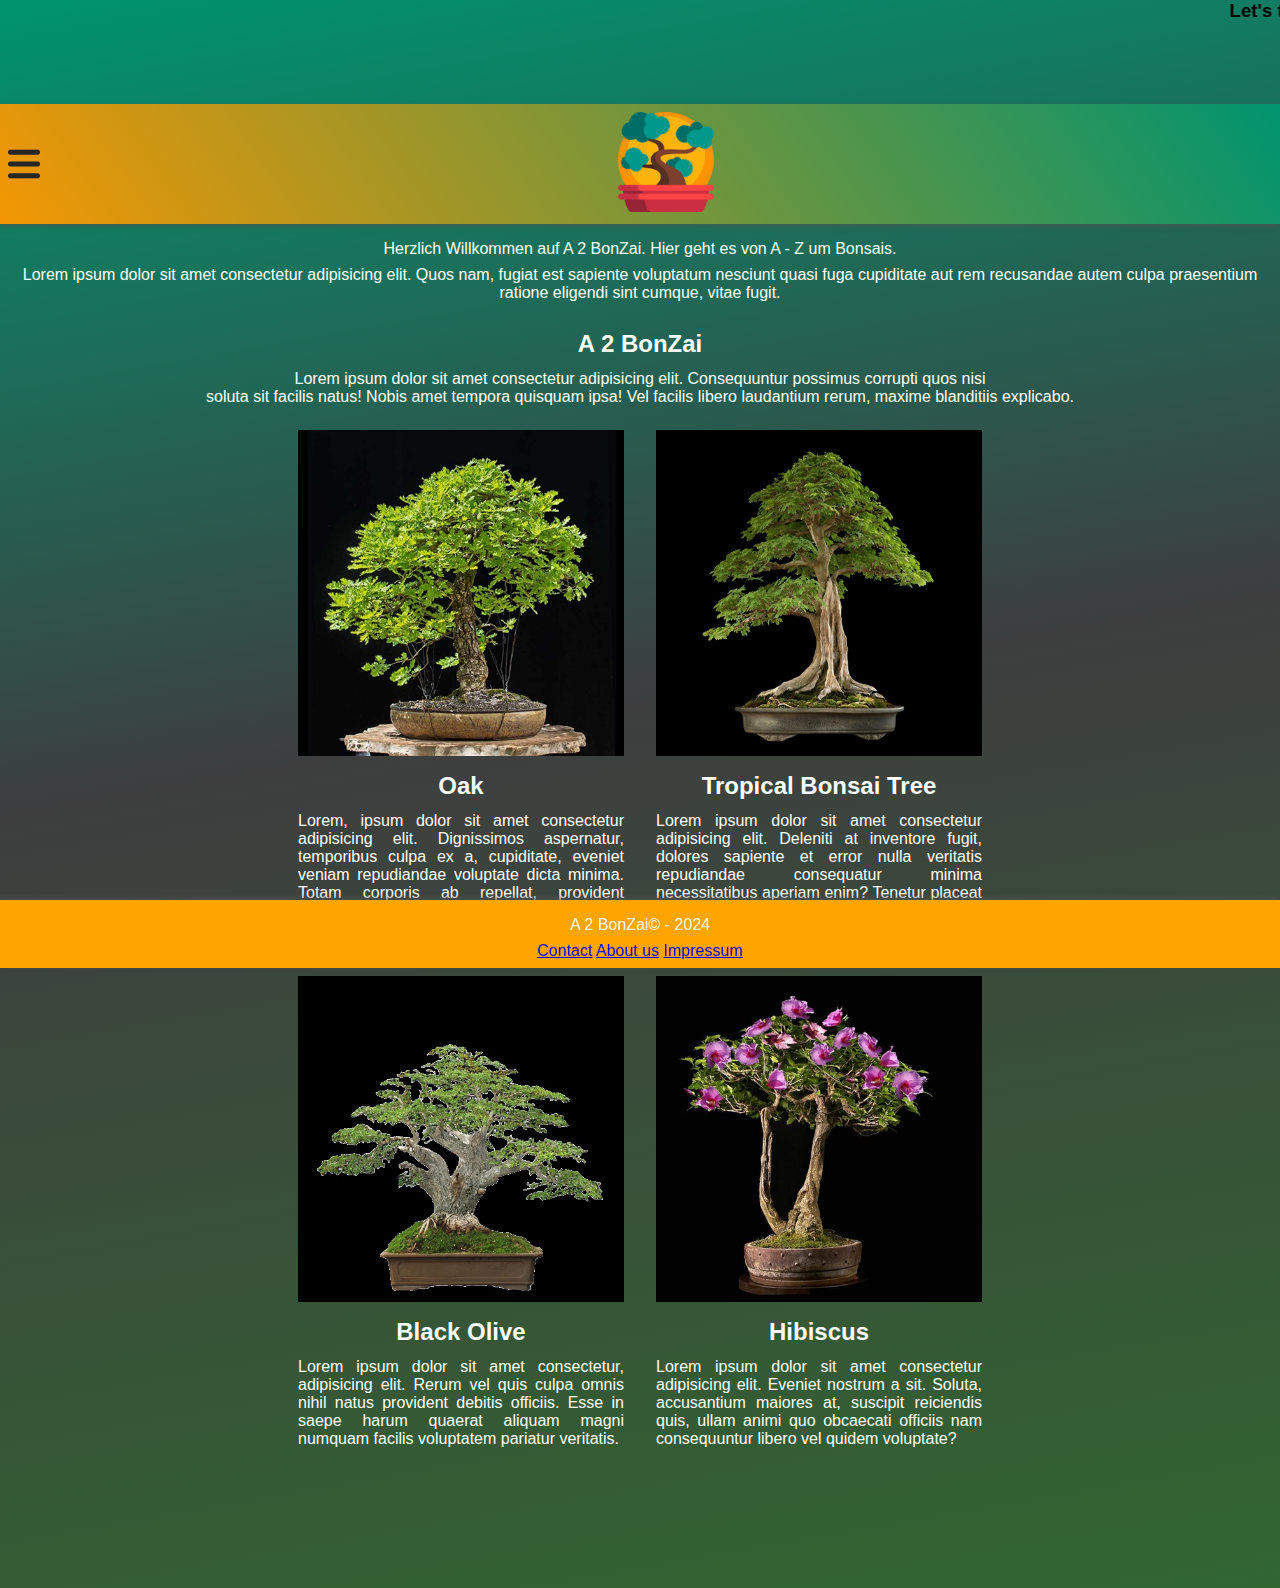
==== index.html @ 94f7f8df "Footer Hover/ Incomplete" ====
<!DOCTYPE html>
<html lang="en">

<head>
    <meta charset="UTF-8">
    <meta name="viewport" content="width=device-width, initial-scale=1.0">
    <meta name="keywords" content="Bonsai, BonZai, Small Trees">
    <meta name="author" content="r00n35">
    <link rel="stylesheet" href="assets/css/styles.css">
    <link rel="icon" type="image/x-icon" href="assets/images/logo/favicon.ico">
    <link rel="apple-touch-icon" sizes="180x180" href="assets/images/logo/apple-touch-icon.png">
    <link rel="icon" type="image/png" sizes="32x32" href="assets/images/logo/favicon-32x32.png">
    <link rel="icon" type="image/png" sizes="16x16" href="assets/images/logo/favicon-16x16.png">
    <link rel="manifest" href="assets/images/site.webmanifest">
    <title>A 2 BonZai || A -> Z about Bonsai</title>
</head>

<body>
    <marquee width="100%" direction="left" height="100px">
        <h3>Let's talk about Bonsai. From A to Z. Your favorite Website about Bonsai Lorem ipsum dolor, sit amet
            consectetur adipisicing elit. Porro quod eligendi ullam quae asperiores officia id dolor neque amet,
            expedita quam tenetur qui, quis veniam. Est quidem unde excepturi aut.
        </h3>
    </marquee>
    <div id="wrapper">


        <div id="app">
            <header>
                <div class="dropdown">
                    <button class="dropbtn"></button>
                    <div class="dropdown-content">
                        <ul>
                            <li><a href="index.html">Home</a></li>
                            <li class="has-submenu">
                                <a href="bonsai.html">Bonsai</a>
                                <ul class="submenu">
                                    <li><a href="facts.html">Facts</a></li>
                                    <li><a href="howto.html">How to</a></li>
                                    <li><a href="tools.html">Tools</a></li>
                                    <li><a href="buy.html">Buy</a></li>
                                </ul>
                            </li>
                            <li><a href="about.html">About us</a></li>
                            <li><a href="contact.html">Contact</a></li>
                            <li><a href="impressum.html">Impressum</a></li>
                        </ul>
                    </div>
                </div>
                <div class="logo-container">
                    <img src="assets/images/logo/bonsai.png" width="100" alt="A 2 BonZai Logo">
                </div>


            </header>
            <main>
                <p> Herzlich Willkommen auf A 2 BonZai. Hier geht es von A - Z um Bonsais.</p>
                <p>Lorem ipsum dolor sit amet consectetur adipisicing elit. Quos nam, fugiat est sapiente voluptatum
                    nesciunt quasi
                    fuga cupiditate aut rem recusandae autem culpa praesentium ratione eligendi sint cumque, vitae
                    fugit.
                </p>


                <section>
                    <h2>A 2 BonZai</h2>
                    <p>Lorem ipsum dolor sit amet consectetur adipisicing elit. Consequuntur possimus corrupti quos nisi
                        <br>soluta sit facilis natus! Nobis amet tempora quisquam ipsa! Vel facilis libero laudantium
                        rerum,
                        maxime blanditiis explicabo.
                    </p>
                </section>
                <section class="container">
                    <article>
                        <img src="assets/images/trees/oak.jpg" alt="Oak Bonsai">
                        <h2>Oak</h2>
                        <p>Lorem, ipsum dolor sit amet consectetur adipisicing elit. Dignissimos aspernatur, temporibus
                            culpa ex a, cupiditate, eveniet veniam repudiandae voluptate dicta minima. Totam corporis ab
                            repellat, provident laudantium consectetur nisi animi.</p>
                    </article>
                    <article>
                        <img src="assets/images/trees/tropical-bonsai-tree.jpg" width=512 alt="Tropical Bonsai">
                        <h2>Tropical Bonsai Tree</h2>
                        <p>Lorem ipsum dolor sit amet consectetur adipisicing elit. Deleniti at inventore fugit, dolores
                            sapiente et error nulla veritatis repudiandae consequatur minima necessitatibus aperiam
                            enim?
                            Tenetur placeat excepturi est eaque voluptatum!</p>
                    </article>
                    <article>
                        <img src="assets/images/trees/black-olive-bonsai-tree.jpg" alt="Black Olive Bonsai">
                        <h2>Black Olive</h2>
                        <p>Lorem ipsum dolor sit amet consectetur, adipisicing elit. Rerum vel quis culpa omnis nihil
                            natus
                            provident debitis officiis. Esse in saepe harum quaerat aliquam magni numquam facilis
                            voluptatem
                            pariatur veritatis.</p>
                    </article>
                    <article>
                        <img src="assets/images/trees/hibiscus.png" alt="Hibiscus Bonsai">
                        <h2>Hibiscus</h2>
                        <p>Lorem ipsum dolor sit amet consectetur adipisicing elit. Eveniet nostrum a sit. Soluta,
                            accusantium maiores at, suscipit reiciendis quis, ullam animi quo obcaecati officiis nam
                            consequuntur libero vel quidem voluptate?</p>
                    </article>





                    <footer>
                        <p>A 2 BonZai© - 2024</p>
                        <a href="contact.html">Contact</a>
                        <a href="about.html">About us</a>
                        <a href="impressum.html">Impressum</a>
                    </footer>
        </div>
    </div>
</body>

</html>
---- assets/css/styles.css ----
* {
    margin: 0;
    padding: 0;
    box-sizing: border-box;
}

body {
    min-height: 100vh;
    font-family: Arial, Helvetica, sans-serif;
    font-color: rgb(138, 138, 138);
    background: linear-gradient(350deg, rgb(49, 102, 49) 0%, rgb(62, 62, 63) 55%, rgb(0, 148, 111)100%);
    background-size: cover;
    background-repeat: no-repeat;
}

img {
    width: 100%;
    height: auto;
}

h1,
h2,
p {
    margin: 0.5em 0;
    color: rgb(255, 255, 255);
    text-align: center;
}

#wrapper {
    position: relative;
}

#app {
    min-height: 100vh;
}

#app main {
    padding: 0 1em;
}

#app header {
    position: sticky;
    background: linear-gradient(55deg, rgb(255, 137, 2) 0%, rgb(243, 151, 3) 0%, rgb(0, 148, 111) 100%);
    top: 0;
    left: 0;
    padding: 1em;
    box-shadow: -1px 2px 5px 0px rgba(83, 83, 83, 0.75);
    display: flex;
    justify-content: center;
    align-items: center;
    text-align: center;
}

#app header img {
    max-width: 100px;
    align-self: center;
    justify-self: center;
}

#app section {
    padding: 0.5em;
    text-align: center;
}

#app main article {
    margin-bottom: 2em;
}

#app main article h2 {
    text-align: center;
}

#app main article p {
    text-align: justify;
}

#app footer {
    background: orange;
    padding: 1em;
    align-items: center;
    padding: 1em;
    text-align: center;
    box-shadow: -1px -2px 5px 0px rgba(83, 83, 83, 0.75);
    color: rgb(255, 255, 255);
    width: 100%;
    position: fixed;
    bottom: 0;
    transition: transform 0.3s ease;
    transform: translateY(100%);
}

#wrapper:hover footer {
    transform: translateY(0);
}

#wrapper:hover #app::after {
    height: 0;
}

#app::after {
    content: "";
    display: block;
    height: 100px;
}

/* Dropdown Button */
.dropbtn {
    float: none;
    background-image: url("/assets/images/menu.png");
    background-size: 100%;
    background-color: rgba(255, 165, 30, 0);
    box-sizing: 100px;
    object-fit: contain;
    justify-self: left;
    color: rgb(62, 165, 190);
    padding: 16px;
    font-size: 16px;
    border: none;
}

/* The container <div> - needed to position the dropdown content */
.dropdown {
    float: none;
    padding-left: 4;
    margin-right: 20px;
    position: left;
    display: inline-block;
}

/* Dropdown Content (Hidden by Default) */
.dropdown-content {
    display: none;
    position: absolute;
    background-color: #e0e0e0;
    min-width: 160px;
    box-shadow: 0px 8px 16px 0px rgba(0, 0, 0, 0.2);
    z-index: 1;
}

/* Links inside the dropdown */
.dropdown-content a {
    color: black;
    padding: 12px 16px;
    text-decoration: none;
    display: block;
}

/* Change color of dropdown links on hover */
.dropdown-content a:hover {
    background-color: #ddd;
}

/* Show the dropdown menu on hover */
.dropdown:hover .dropdown-content {
    display: block;
}

/* Change the background color of the dropdown button when the dropdown content is shown */
.dropdown:hover .dropbtn {
    background-color: rgb(247, 148, 1);
}

.dropdown-content .submenu {
    display: none;
    position: absolute;
    left: 100%;
    top: 0;
    background-color: #f1f1f1;
    border: 1px solid #ccc;
}

.dropdown-content .has-submenu:hover .submenu {
    display: block;
}

.dropdown-content .submenu a {
    display: block;
    color: black;
    padding: 12px, 16px;
    text-decoration: none;
}

.dropdown-content .submenu a:hover {
    background-color: #ddd;
}

.dropdown-content .submenu {
    display: none;
    position: absolute;
    top: 0;
    left: 100%;
    background: #f1f1f1;
    border: 1px solid #ccc;
}

.logo-container {
    flex-grow: 1;
    text-align: center;
}

.font-container {
    flex-grow: 1;
    text-align: right;
    height: 200%;
    width: auto;
}

li {
    list-style: none;
}

@media screen and (min-width: 300px) {

    /* Styles for devices smaller than 768px (e.g., smartphones) */
    #app header {
        padding: 0.5em;
        /* Adjust header padding for smaller screens */
    }

    #app main {
        padding: 0.5em;
        /* Adjust main content padding for smaller screens */
    }

    #app main article {
        margin-bottom: 1em;
        /* Adjust article margin for smaller screens */
    }

    #app footer {
        background: orange;
        padding: 0.5em;
        align-items: center;
        text-align: center;
        box-shadow: -1px -2px 5px 0px rgba(83, 83, 83, 0.75);
        color: rgb(255, 255, 255);
        margin-top: auto;
        width: 100%;
        position: fixed;
        left: 0;
        bottom: 0;
        /* Adjust footer padding for smaller screens */
    }

    .container {
        width: 300px;
        margin: 0 auto;
        display: grid;
        grid-template-columns: 1fr;
        grid-gap: 2em;
    }
}

@media screen and (min-width: 700px) {

    /* Styles for devices smaller than 768px (e.g., smartphones) */
    #app header {
        padding: 0.5em;
        /* Adjust header padding for smaller screens */
    }

    #app main {
        padding: 0.5em;
        /* Adjust main content padding for smaller screens */
    }

    #app main article {
        margin-bottom: 1em;
        /* Adjust article margin for smaller screens */
    }

    #app footer {
        padding: 0.5em;
        /* Adjust footer padding for smaller screens */
    }

    .container {
        width: 700px;
        margin: 0 auto;
        display: grid;
        grid-template-columns: 1fr 1fr;
        grid-gap: 2em;
    }
}

@media screen and (min-width: 768px) and (max-width: 1023px) {

    /* Styles for devices between 768px and 1023px (e.g., tablets) */
    #app header {
        font-size: 16px;
        /* Adjust font size for header on tablets */
    }

    #app main {
        padding: 1em;
        /* Adjust main content padding for tablets */
    }

    #app main article {
        margin-bottom: 1.5em;
        /* Adjust article margin for tablets */
    }

    #app footer {
        padding: 1em;
        /* Adjust footer padding for tablets */
    }

    .container {
        .container {
            width: 768px;
            margin: 0 auto;
            display: grid;
            grid-template-columns: 1fr 1fr 1fr 1fr;
            grid-gap: 2em;
        }
    }
}

/* Add more @media queries for larger screens if needed */
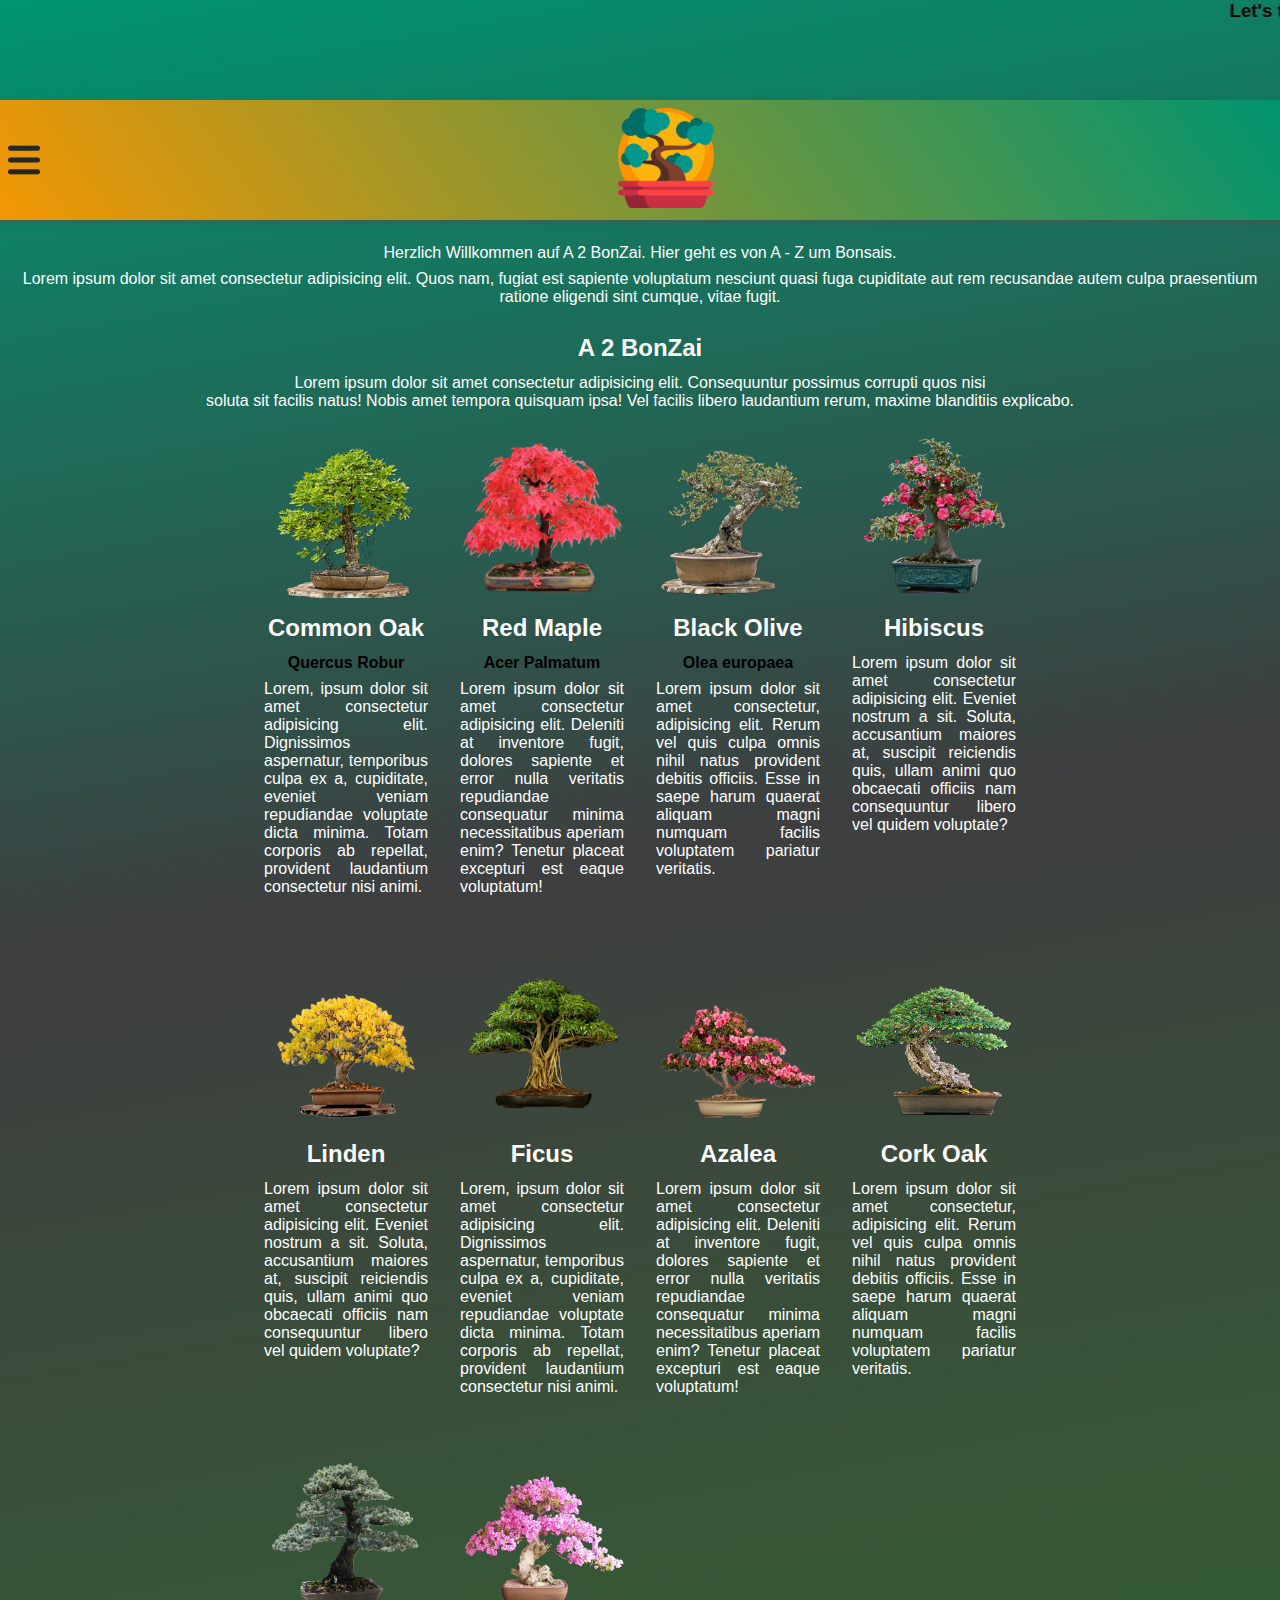
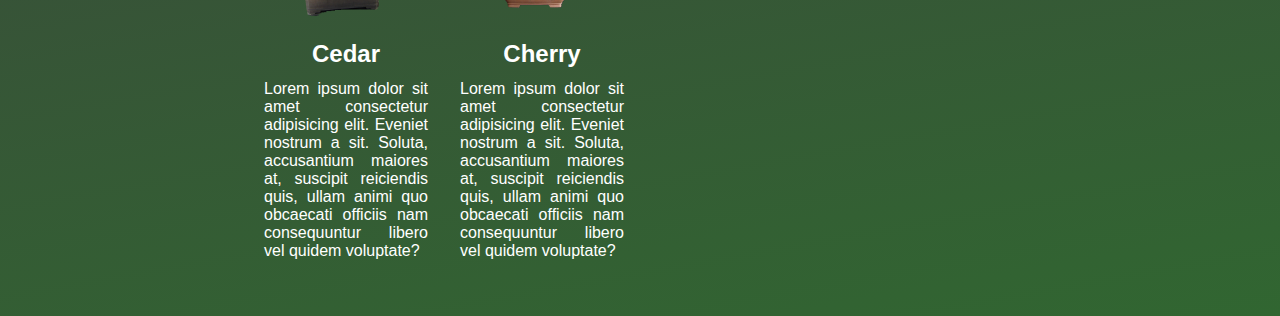
==== commit e8457aa2: "Footer & CSS Fixed" ====
--- a/index.html
+++ b/index.html
@@ -72,23 +72,26 @@
                 </section>
                 <section class="container">
                     <article>
-                        <img src="assets/images/trees/oak.jpg" alt="Oak Bonsai">
-                        <h2>Oak</h2>
+                        <img src="assets/images/trees/oak.png" alt="Oak Bonsai">
+                        <h2>Common Oak</h2>
+                        <h4>Quercus Robur</h4>
                         <p>Lorem, ipsum dolor sit amet consectetur adipisicing elit. Dignissimos aspernatur, temporibus
                             culpa ex a, cupiditate, eveniet veniam repudiandae voluptate dicta minima. Totam corporis ab
                             repellat, provident laudantium consectetur nisi animi.</p>
                     </article>
                     <article>
-                        <img src="assets/images/trees/tropical-bonsai-tree.jpg" width=512 alt="Tropical Bonsai">
-                        <h2>Tropical Bonsai Tree</h2>
+                        <img src="assets/images/trees/japanischer-roter-Ahorn.png" alt="Japanese Red Maple Bonsai">
+                        <h2>Red Maple</h2>
+                        <h4>Acer Palmatum</h4>
                         <p>Lorem ipsum dolor sit amet consectetur adipisicing elit. Deleniti at inventore fugit, dolores
                             sapiente et error nulla veritatis repudiandae consequatur minima necessitatibus aperiam
                             enim?
                             Tenetur placeat excepturi est eaque voluptatum!</p>
                     </article>
                     <article>
-                        <img src="assets/images/trees/black-olive-bonsai-tree.jpg" alt="Black Olive Bonsai">
+                        <img src="assets/images/trees/olive-tree.png" alt="Black Olive Bonsai">
                         <h2>Black Olive</h2>
+                        <h4>Olea europaea</h4>
                         <p>Lorem ipsum dolor sit amet consectetur, adipisicing elit. Rerum vel quis culpa omnis nihil
                             natus
                             provident debitis officiis. Esse in saepe harum quaerat aliquam magni numquam facilis
@@ -98,6 +101,52 @@
                     <article>
                         <img src="assets/images/trees/hibiscus.png" alt="Hibiscus Bonsai">
                         <h2>Hibiscus</h2>
+
+                        <p>Lorem ipsum dolor sit amet consectetur adipisicing elit. Eveniet nostrum a sit. Soluta,
+                            accusantium maiores at, suscipit reiciendis quis, ullam animi quo obcaecati officiis nam
+                            consequuntur libero vel quidem voluptate?</p>
+                    </article>
+                    <article>
+                        <img src="assets/images/trees/linden-bonsai.png" alt="Linden Bonsai">
+                        <h2>Linden</h2>
+                        <p>Lorem ipsum dolor sit amet consectetur adipisicing elit. Eveniet nostrum a sit. Soluta,
+                            accusantium maiores at, suscipit reiciendis quis, ullam animi quo obcaecati officiis nam
+                            consequuntur libero vel quidem voluptate?</p>
+                    </article>
+                    <article>
+                        <img src="assets/images/trees/ficus.png" alt="Ficus Bonsai">
+                        <h2>Ficus</h2>
+                        <p>Lorem, ipsum dolor sit amet consectetur adipisicing elit. Dignissimos aspernatur, temporibus
+                            culpa ex a, cupiditate, eveniet veniam repudiandae voluptate dicta minima. Totam corporis ab
+                            repellat, provident laudantium consectetur nisi animi.</p>
+                    </article>
+                    <article>
+                        <img src="assets/images/trees/japanese_azalea.png" alt="Japanese Azalea Bonsai">
+                        <h2>Azalea</h2>
+                        <p>Lorem ipsum dolor sit amet consectetur adipisicing elit. Deleniti at inventore fugit, dolores
+                            sapiente et error nulla veritatis repudiandae consequatur minima necessitatibus aperiam
+                            enim?
+                            Tenetur placeat excepturi est eaque voluptatum!</p>
+                    </article>
+                    <article>
+                        <img src="assets/images/trees/quercus_suber.png" alt="Cork Oak Bonsai">
+                        <h2>Cork Oak</h2>
+                        <p>Lorem ipsum dolor sit amet consectetur, adipisicing elit. Rerum vel quis culpa omnis nihil
+                            natus
+                            provident debitis officiis. Esse in saepe harum quaerat aliquam magni numquam facilis
+                            voluptatem
+                            pariatur veritatis.</p>
+                    </article>
+                    <article>
+                        <img src="assets/images/trees/cedar.png" alt="Lebanese Cedar Bonsai">
+                        <h2>Cedar</h2>
+                        <p>Lorem ipsum dolor sit amet consectetur adipisicing elit. Eveniet nostrum a sit. Soluta,
+                            accusantium maiores at, suscipit reiciendis quis, ullam animi quo obcaecati officiis nam
+                            consequuntur libero vel quidem voluptate?</p>
+                    </article>
+                    <article>
+                        <img src="assets/images/trees/japanese-cherry.png" alt="Linden Bonsai">
+                        <h2>Cherry</h2>
                         <p>Lorem ipsum dolor sit amet consectetur adipisicing elit. Eveniet nostrum a sit. Soluta,
                             accusantium maiores at, suscipit reiciendis quis, ullam animi quo obcaecati officiis nam
                             consequuntur libero vel quidem voluptate?</p>
@@ -107,7 +156,7 @@
 
 
 
-                    <footer>
+                    <footer id="mainFooter">
                         <p>A 2 BonZai© - 2024</p>
                         <a href="contact.html">Contact</a>
                         <a href="about.html">About us</a>
--- a/assets/css/styles.css
+++ b/assets/css/styles.css
@@ -5,6 +5,8 @@
 }
 
 body {
+    display: flex;
+    flex-direction: column;
     min-height: 100vh;
     font-family: Arial, Helvetica, sans-serif;
     font-color: rgb(138, 138, 138);
@@ -31,6 +33,7 @@
 }
 
 #app {
+    flex: 1;
     min-height: 100vh;
 }
 
@@ -74,41 +77,14 @@
     text-align: justify;
 }
 
-#app footer {
-    background: orange;
-    padding: 1em;
-    align-items: center;
-    padding: 1em;
-    text-align: center;
-    box-shadow: -1px -2px 5px 0px rgba(83, 83, 83, 0.75);
-    color: rgb(255, 255, 255);
-    width: 100%;
-    position: fixed;
-    bottom: 0;
-    transition: transform 0.3s ease;
-    transform: translateY(100%);
-}
-
-#wrapper:hover footer {
-    transform: translateY(0);
-}
-
-#wrapper:hover #app::after {
-    height: 0;
-}
-
-#app::after {
-    content: "";
-    display: block;
-    height: 100px;
-}
+
 
 /* Dropdown Button */
 .dropbtn {
     float: none;
+    background: linear-gradient(120deg, rgb(255, 137, 2) 0%, rgb(243, 151, 3) 40%, rgb(255, 169, 40) 100%);
     background-image: url("/assets/images/menu.png");
     background-size: 100%;
-    background-color: rgba(255, 165, 30, 0);
     box-sizing: 100px;
     object-fit: contain;
     justify-self: left;
@@ -208,6 +184,29 @@
 li {
     list-style: none;
 }
+
+
+#mainFooter {
+    background: orange;
+    padding: 1em;
+    align-items: center;
+    text-align: center;
+    box-shadow: -1px -2px 5px 0px rgba(83, 83, 83, 0.75);
+    color: rgb(255, 255, 255);
+    width: 100%;
+    transition: transform 0.3s ease;
+    opacity: 0;
+}
+
+#mainFooter:hover {
+    opacity: 1;
+}
+
+
+
+
+
+
 
 @media screen and (min-width: 300px) {
 
@@ -274,6 +273,7 @@
         /* Adjust footer padding for smaller screens */
     }
 
+
     .container {
         width: 700px;
         margin: 0 auto;
@@ -306,7 +306,41 @@
         /* Adjust footer padding for tablets */
     }
 
-    .container {
+    
+        .container {
+            width: 768px;
+            margin: 0 auto;
+            display: grid;
+            grid-template-columns: 1fr 1fr 1fr ;
+            grid-gap: 2em;
+        }
+    
+}
+
+@media screen and (min-width: 1024px) {
+
+    /* Styles for devices between 768px and 1023px (e.g., tablets) */
+    #app header {
+        font-size: 16px;
+        /* Adjust font size for header on tablets */
+    }
+
+    #app main {
+        padding: 1em;
+        /* Adjust main content padding for tablets */
+    }
+
+    #app main article {
+        margin-bottom: 1.5em;
+        /* Adjust article margin for tablets */
+    }
+
+    #app footer {
+        padding: 1em;
+        /* Adjust footer padding for tablets */
+    }
+
+    
         .container {
             width: 768px;
             margin: 0 auto;
@@ -314,7 +348,6 @@
             grid-template-columns: 1fr 1fr 1fr 1fr;
             grid-gap: 2em;
         }
-    }
-}
-
+    
+}
 /* Add more @media queries for larger screens if needed */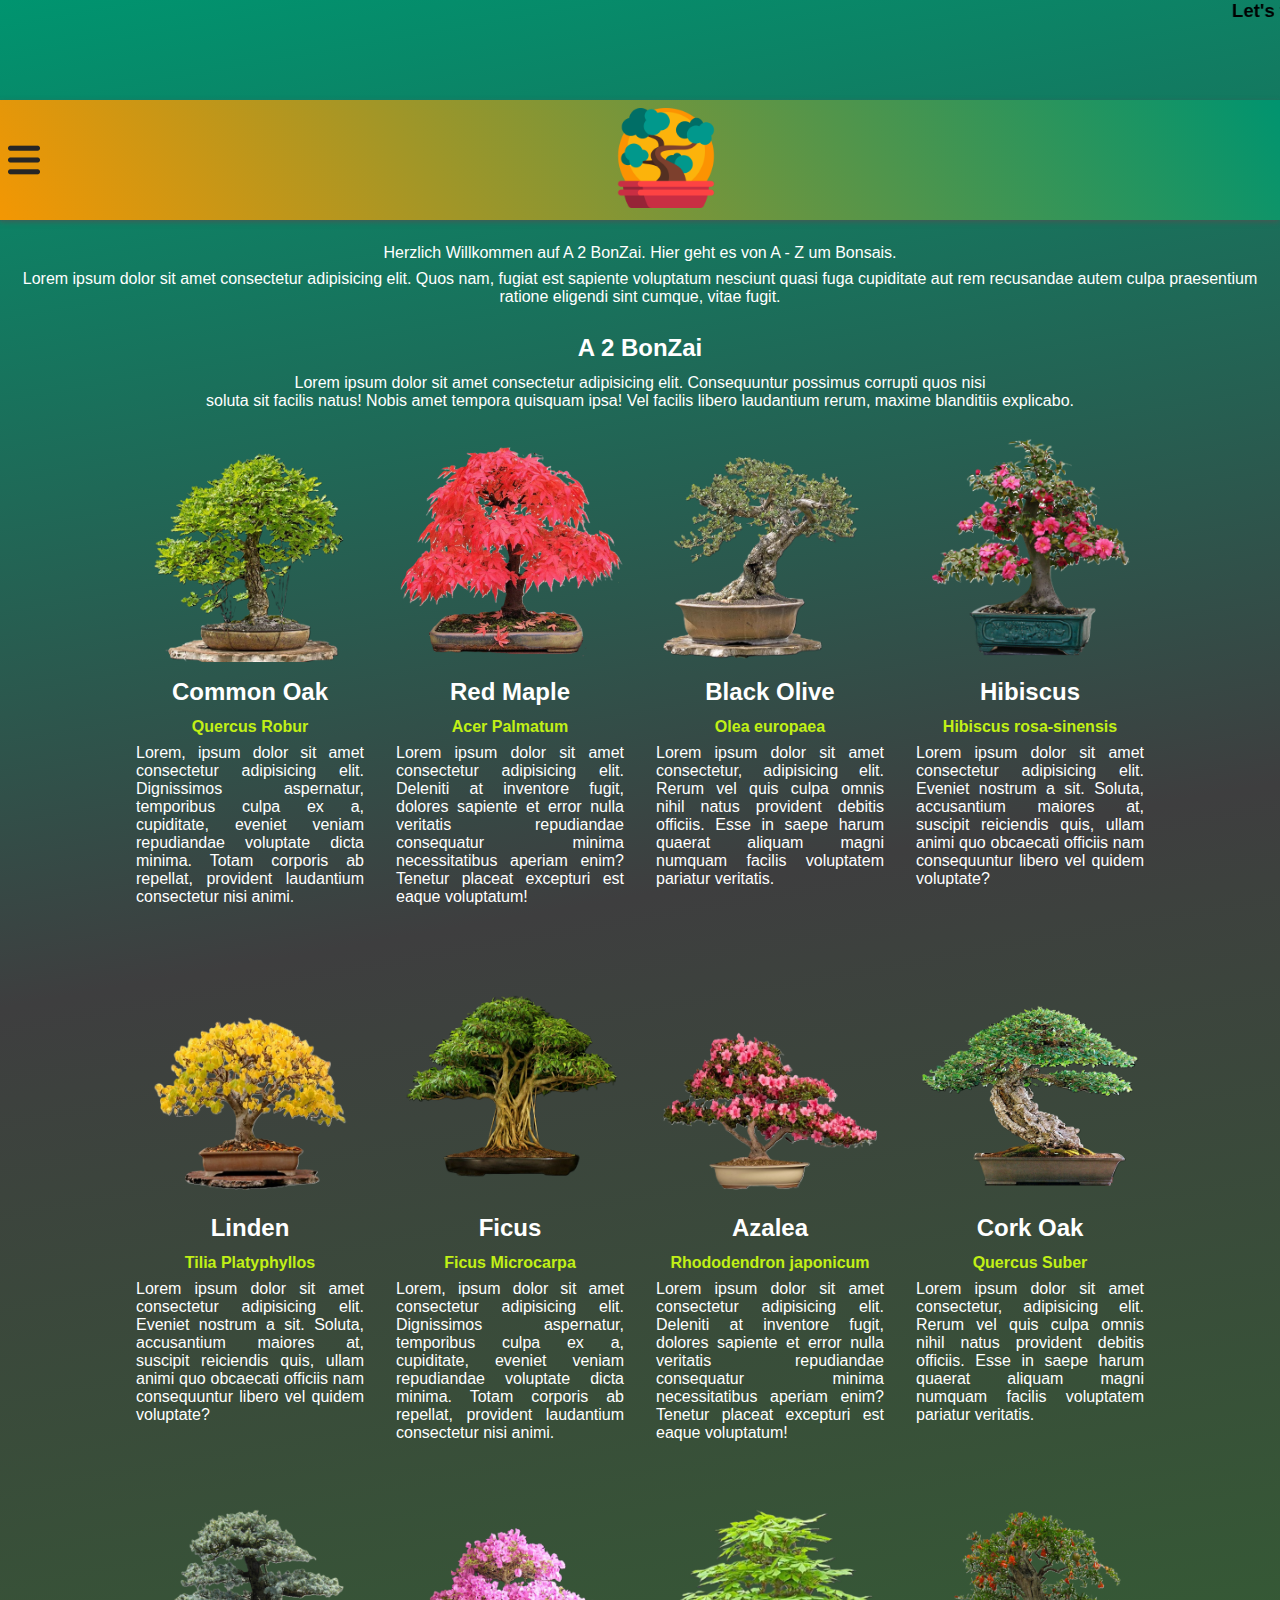
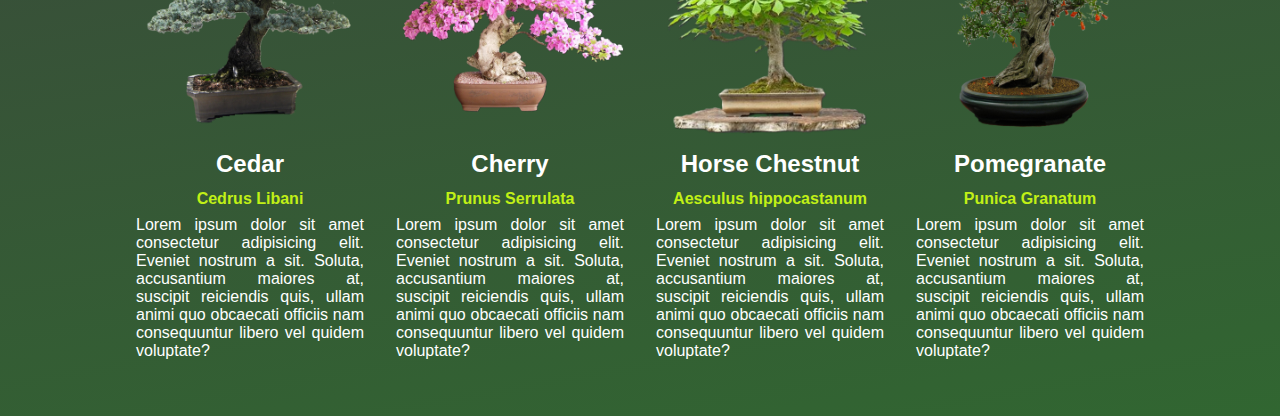
==== commit c5f96475: "Index finished" ====
--- a/index.html
+++ b/index.html
@@ -101,7 +101,7 @@
                     <article>
                         <img src="assets/images/trees/hibiscus.png" alt="Hibiscus Bonsai">
                         <h2>Hibiscus</h2>
-
+                        <h4>Hibiscus rosa-sinensis</h4>
                         <p>Lorem ipsum dolor sit amet consectetur adipisicing elit. Eveniet nostrum a sit. Soluta,
                             accusantium maiores at, suscipit reiciendis quis, ullam animi quo obcaecati officiis nam
                             consequuntur libero vel quidem voluptate?</p>
@@ -109,6 +109,7 @@
                     <article>
                         <img src="assets/images/trees/linden-bonsai.png" alt="Linden Bonsai">
                         <h2>Linden</h2>
+                        <h4>Tilia Platyphyllos</h4>
                         <p>Lorem ipsum dolor sit amet consectetur adipisicing elit. Eveniet nostrum a sit. Soluta,
                             accusantium maiores at, suscipit reiciendis quis, ullam animi quo obcaecati officiis nam
                             consequuntur libero vel quidem voluptate?</p>
@@ -116,6 +117,7 @@
                     <article>
                         <img src="assets/images/trees/ficus.png" alt="Ficus Bonsai">
                         <h2>Ficus</h2>
+                        <h4>Ficus Microcarpa</h4>
                         <p>Lorem, ipsum dolor sit amet consectetur adipisicing elit. Dignissimos aspernatur, temporibus
                             culpa ex a, cupiditate, eveniet veniam repudiandae voluptate dicta minima. Totam corporis ab
                             repellat, provident laudantium consectetur nisi animi.</p>
@@ -123,6 +125,7 @@
                     <article>
                         <img src="assets/images/trees/japanese_azalea.png" alt="Japanese Azalea Bonsai">
                         <h2>Azalea</h2>
+                        <h4>Rhododendron japonicum</h4>
                         <p>Lorem ipsum dolor sit amet consectetur adipisicing elit. Deleniti at inventore fugit, dolores
                             sapiente et error nulla veritatis repudiandae consequatur minima necessitatibus aperiam
                             enim?
@@ -131,6 +134,7 @@
                     <article>
                         <img src="assets/images/trees/quercus_suber.png" alt="Cork Oak Bonsai">
                         <h2>Cork Oak</h2>
+                        <h4>Quercus Suber</h4>
                         <p>Lorem ipsum dolor sit amet consectetur, adipisicing elit. Rerum vel quis culpa omnis nihil
                             natus
                             provident debitis officiis. Esse in saepe harum quaerat aliquam magni numquam facilis
@@ -140,6 +144,7 @@
                     <article>
                         <img src="assets/images/trees/cedar.png" alt="Lebanese Cedar Bonsai">
                         <h2>Cedar</h2>
+                        <h4>Cedrus Libani</h4>
                         <p>Lorem ipsum dolor sit amet consectetur adipisicing elit. Eveniet nostrum a sit. Soluta,
                             accusantium maiores at, suscipit reiciendis quis, ullam animi quo obcaecati officiis nam
                             consequuntur libero vel quidem voluptate?</p>
@@ -147,11 +152,27 @@
                     <article>
                         <img src="assets/images/trees/japanese-cherry.png" alt="Linden Bonsai">
                         <h2>Cherry</h2>
+                        <h4>Prunus Serrulata</h4>
                         <p>Lorem ipsum dolor sit amet consectetur adipisicing elit. Eveniet nostrum a sit. Soluta,
                             accusantium maiores at, suscipit reiciendis quis, ullam animi quo obcaecati officiis nam
                             consequuntur libero vel quidem voluptate?</p>
                     </article>
-
+                    <article>
+                        <img src="assets/images/trees/horse_chestnut_bonsai.png" alt="Horse Chestnut Bonsai">
+                        <h2>Horse Chestnut</h2>
+                        <h4>Aesculus hippocastanum</h4>
+                        <p>Lorem ipsum dolor sit amet consectetur adipisicing elit. Eveniet nostrum a sit. Soluta,
+                            accusantium maiores at, suscipit reiciendis quis, ullam animi quo obcaecati officiis nam
+                            consequuntur libero vel quidem voluptate?</p>
+                    </article>
+                    <article>
+                        <img src="assets/images/trees/pomegranate-bonsai.png" alt="Pomegranate Bonsai">
+                        <h2>Pomegranate</h2>
+                        <h4>Punica Granatum</h4>
+                        <p>Lorem ipsum dolor sit amet consectetur adipisicing elit. Eveniet nostrum a sit. Soluta,
+                            accusantium maiores at, suscipit reiciendis quis, ullam animi quo obcaecati officiis nam
+                            consequuntur libero vel quidem voluptate?</p>
+                    </article>
 
 
 
--- a/assets/css/styles.css
+++ b/assets/css/styles.css
@@ -26,6 +26,14 @@
     margin: 0.5em 0;
     color: rgb(255, 255, 255);
     text-align: center;
+}
+
+h4 {
+    margin: 0.5em 0;
+    padding: 0em;
+    color: rgb(193, 240, 22);
+    text-align: center;
+    text-shadow: -1px 2px 5px 0px #000000;
 }
 
 #wrapper {
@@ -317,7 +325,7 @@
     
 }
 
-@media screen and (min-width: 1024px) {
+@media screen and (min-width: 1024px) and (max-width: 1439px) {
 
     /* Styles for devices between 768px and 1023px (e.g., tablets) */
     #app header {
@@ -342,7 +350,7 @@
 
     
         .container {
-            width: 768px;
+            width: 1024px;
             margin: 0 auto;
             display: grid;
             grid-template-columns: 1fr 1fr 1fr 1fr;
@@ -350,4 +358,38 @@
         }
     
 }
+
+@media screen and (min-width: 1440px) {
+
+    /* Styles for devices between 768px and 1023px (e.g., tablets) */
+    #app header {
+        font-size: 16px;
+        /* Adjust font size for header on tablets */
+    }
+
+    #app main {
+        padding: 1em;
+        /* Adjust main content padding for tablets */
+    }
+
+    #app main article {
+        margin-bottom: 1.5em;
+        /* Adjust article margin for tablets */
+    }
+
+    #app footer {
+        padding: 1em;
+        /* Adjust footer padding for tablets */
+    }
+
+    
+        .container {
+            width: 1440px;
+            margin: 0 auto;
+            display: grid;
+            grid-template-columns: 1fr 1fr 1fr 1fr 1fr 1fr;
+            grid-gap: 2em;
+        }
+    
+}
 /* Add more @media queries for larger screens if needed */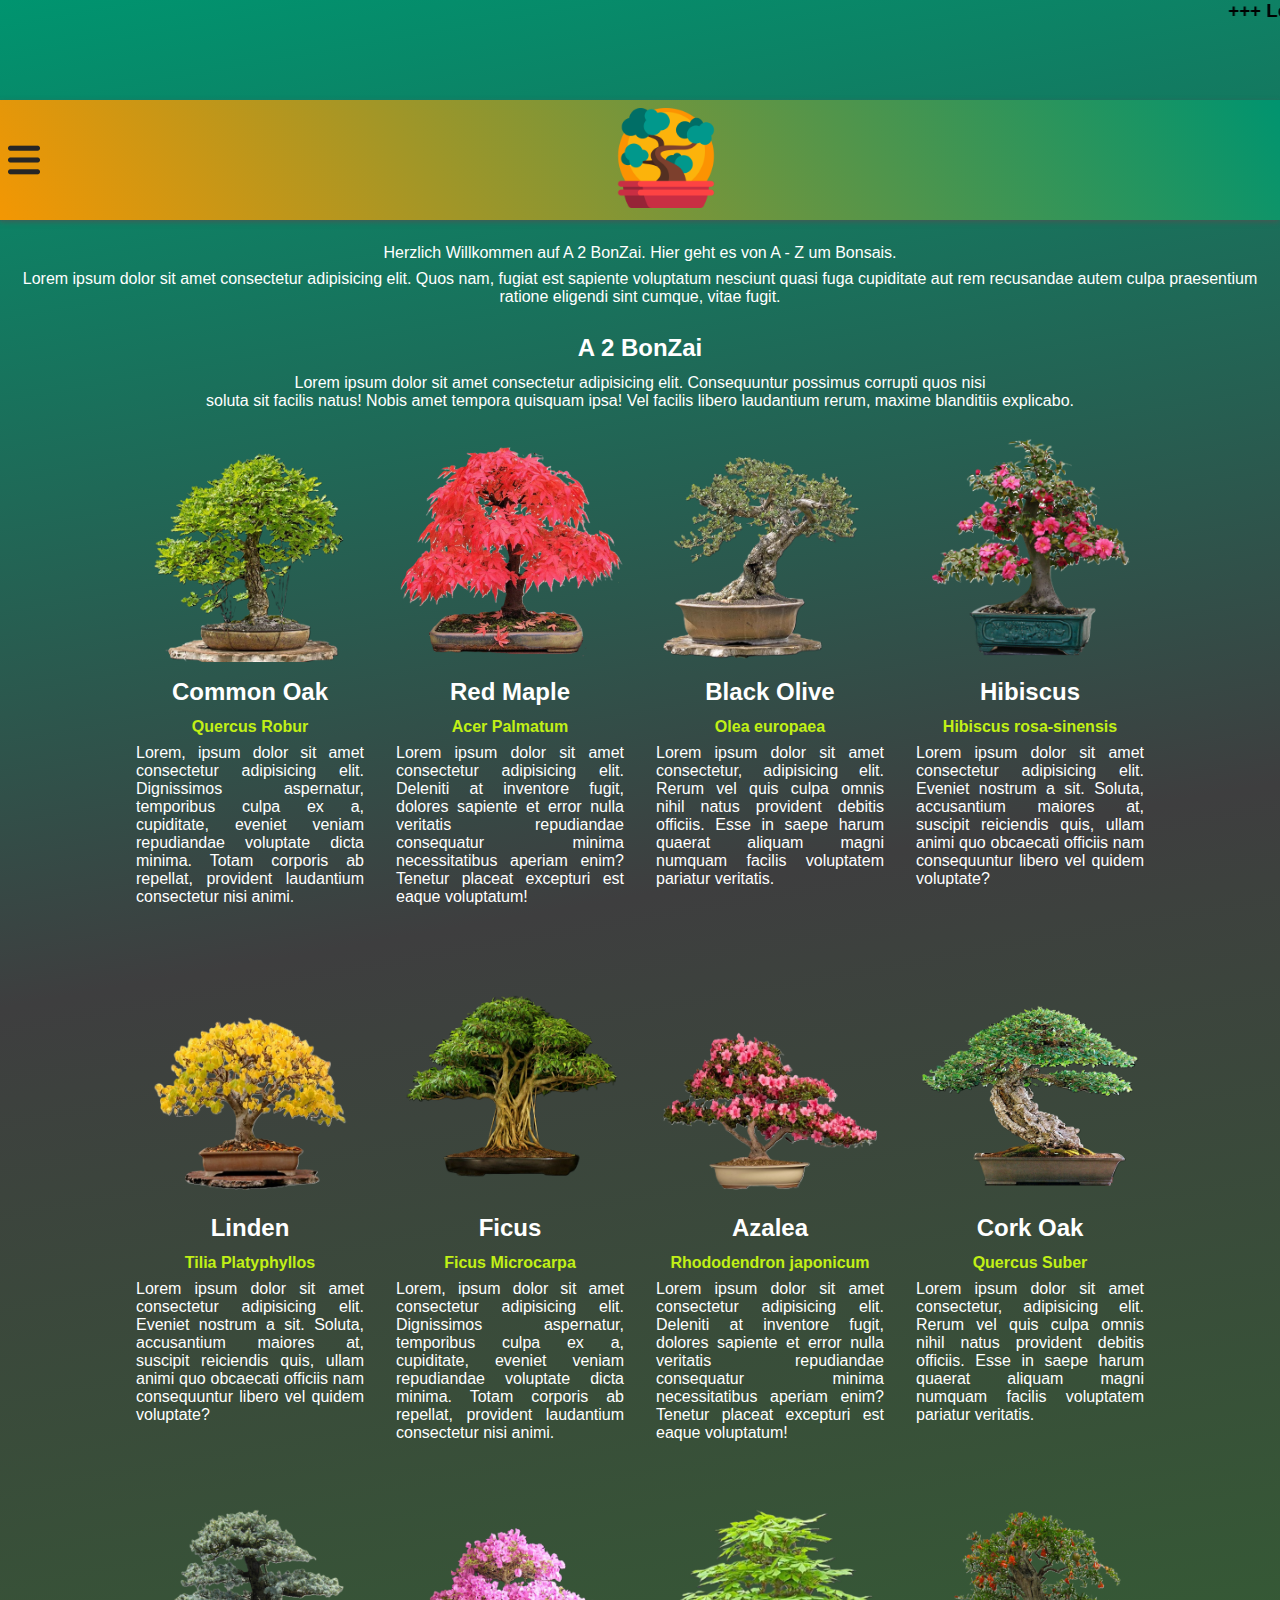
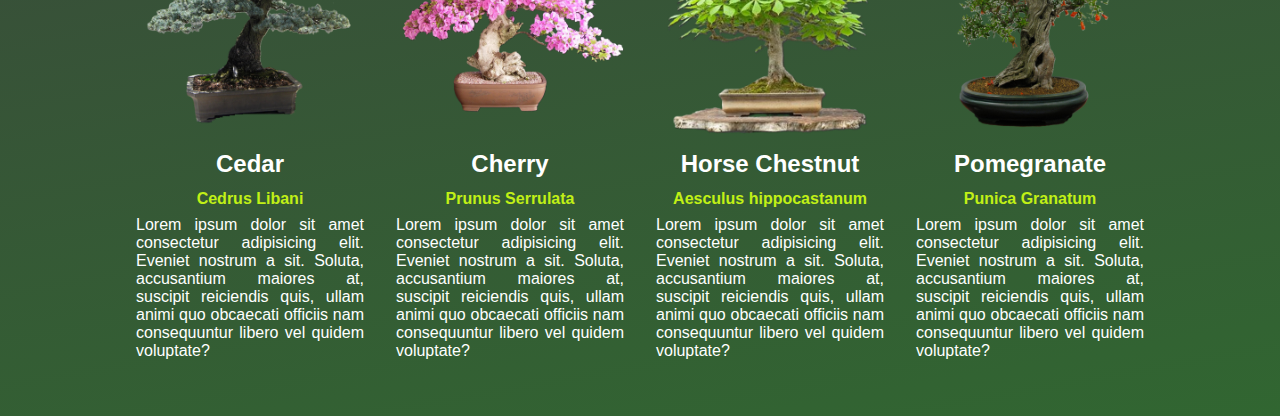
==== commit e8554068: "Index complete" ====
--- a/index.html
+++ b/index.html
@@ -17,9 +17,7 @@
 
 <body>
     <marquee width="100%" direction="left" height="100px">
-        <h3>Let's talk about Bonsai. From A to Z. Your favorite Website about Bonsai Lorem ipsum dolor, sit amet
-            consectetur adipisicing elit. Porro quod eligendi ullam quae asperiores officia id dolor neque amet,
-            expedita quam tenetur qui, quis veniam. Est quidem unde excepturi aut.
+        <h3>+++ Let's talk about Bonsai. From A to Z +++ Bonsai Season is starting soon. Are you ready yet? +++ 
         </h3>
     </marquee>
     <div id="wrapper">
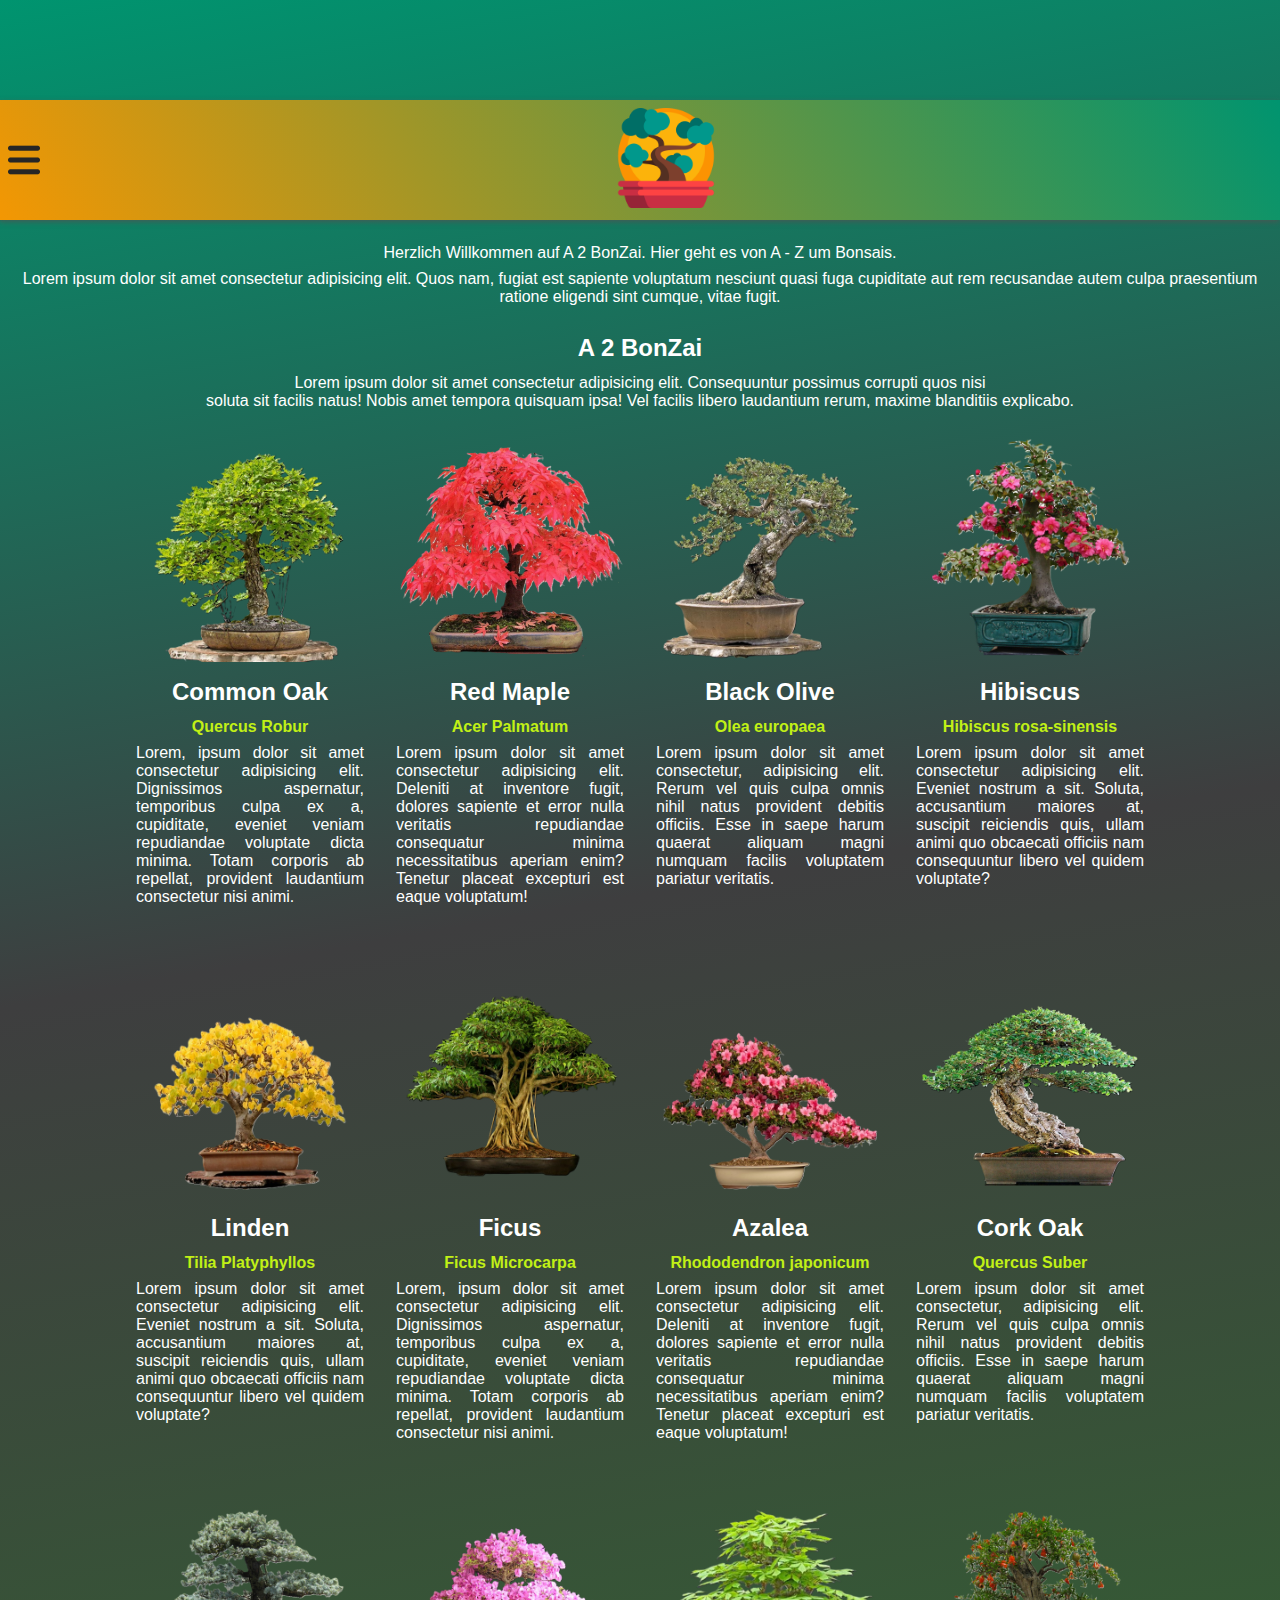
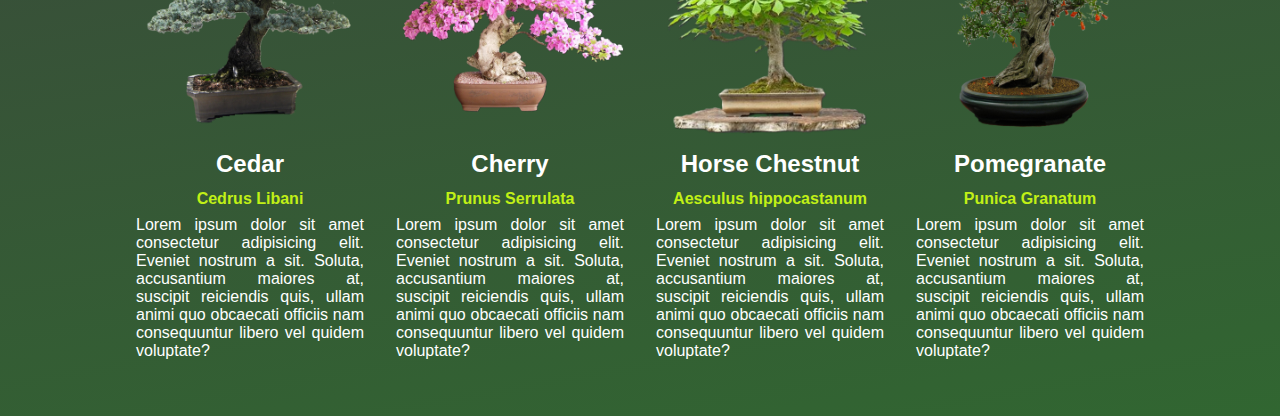
==== commit 34b3f0e7: "Changes for Disclaimer" ====
--- a/index.html
+++ b/index.html
@@ -41,7 +41,7 @@
                             </li>
                             <li><a href="about.html">About us</a></li>
                             <li><a href="contact.html">Contact</a></li>
-                            <li><a href="impressum.html">Impressum</a></li>
+                            <li><a href="disclaimer.html">Disclaimer</a></li>
                         </ul>
                     </div>
                 </div>
@@ -179,7 +179,7 @@
                         <p>A 2 BonZai© - 2024</p>
                         <a href="contact.html">Contact</a>
                         <a href="about.html">About us</a>
-                        <a href="impressum.html">Impressum</a>
+                        <a href="disclaimer.html">Disclaimer</a>
                     </footer>
         </div>
     </div>
--- a/assets/css/styles.css
+++ b/assets/css/styles.css
@@ -22,6 +22,7 @@
 
 h1,
 h2,
+h3,
 p {
     margin: 0.5em 0;
     color: rgb(255, 255, 255);
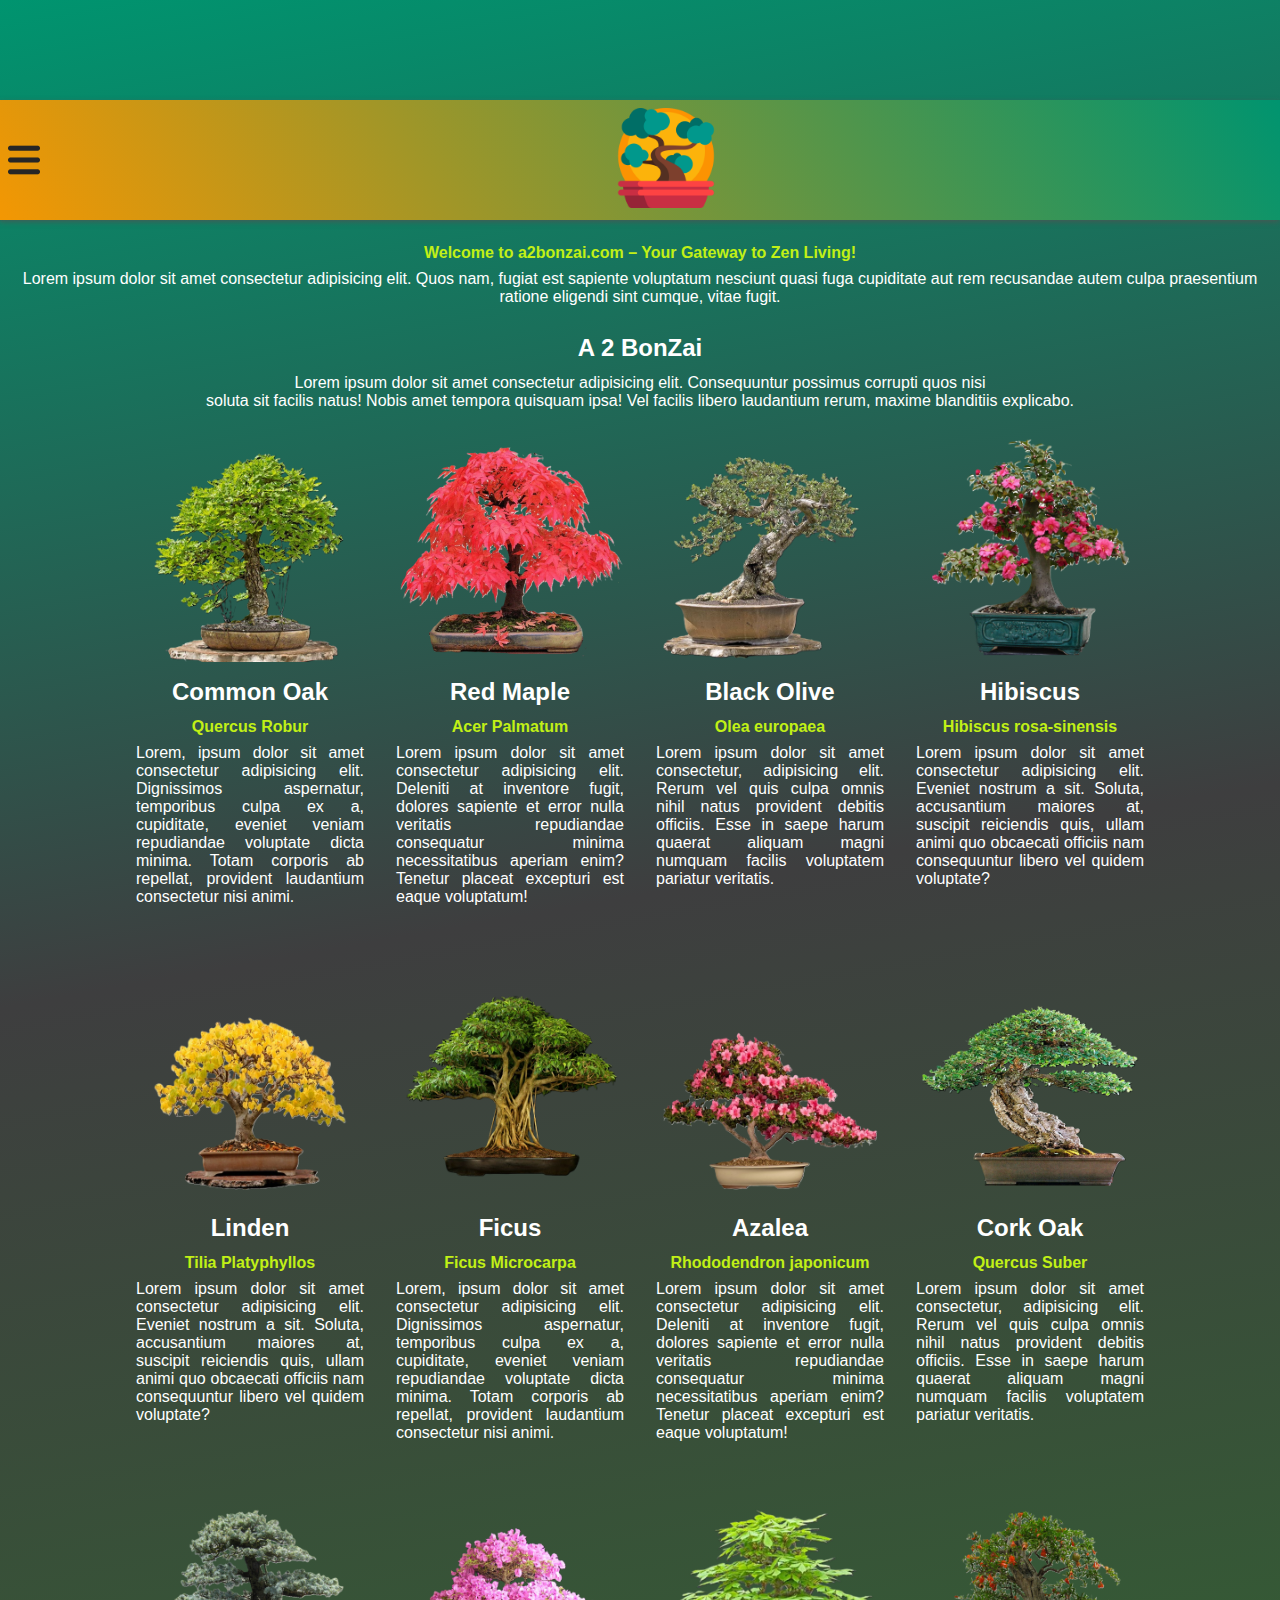
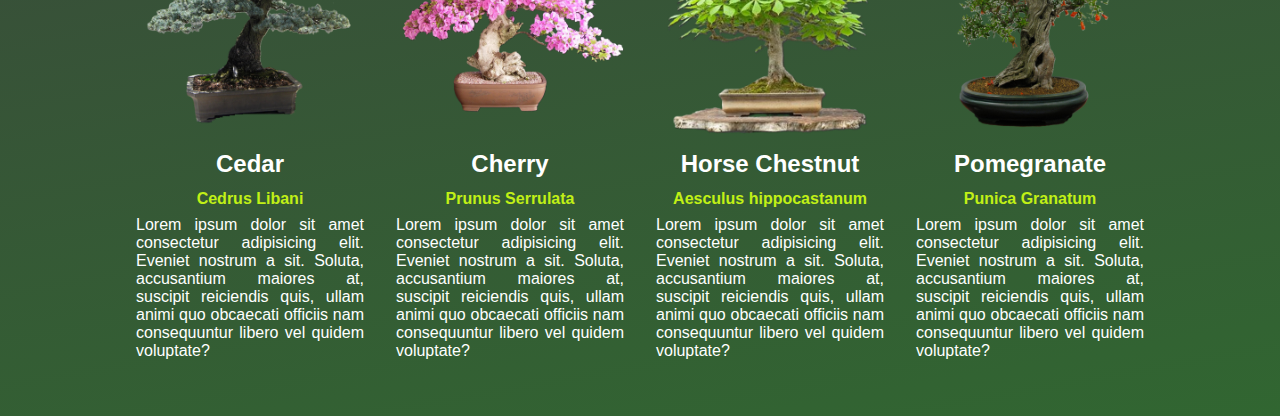
==== commit bccd6612: "Index complete" ====
--- a/index.html
+++ b/index.html
@@ -17,7 +17,7 @@
 
 <body>
     <marquee width="100%" direction="left" height="100px">
-        <h3>+++ Let's talk about Bonsai. From A to Z +++ Bonsai Season is starting soon. Are you ready yet? +++ 
+        <h3>+++ Let's talk about Bonsai. From A to Z +++ Bonsai Season is starting soon. Are you ready yet? +++
         </h3>
     </marquee>
     <div id="wrapper">
@@ -36,7 +36,6 @@
                                     <li><a href="facts.html">Facts</a></li>
                                     <li><a href="howto.html">How to</a></li>
                                     <li><a href="tools.html">Tools</a></li>
-                                    <li><a href="buy.html">Buy</a></li>
                                 </ul>
                             </li>
                             <li><a href="about.html">About us</a></li>
@@ -52,7 +51,7 @@
 
             </header>
             <main>
-                <p> Herzlich Willkommen auf A 2 BonZai. Hier geht es von A - Z um Bonsais.</p>
+                <h4>Welcome to a2bonzai.com – Your Gateway to Zen Living!</h4>
                 <p>Lorem ipsum dolor sit amet consectetur adipisicing elit. Quos nam, fugiat est sapiente voluptatum
                     nesciunt quasi
                     fuga cupiditate aut rem recusandae autem culpa praesentium ratione eligendi sint cumque, vitae
--- a/assets/css/styles.css
+++ b/assets/css/styles.css
@@ -86,6 +86,13 @@
     text-align: justify;
 }
 
+form {
+    display: flex;
+    flex-direction: column;
+    align-items: center;
+    justify-content: center;
+
+}
 
 
 /* Dropdown Button */
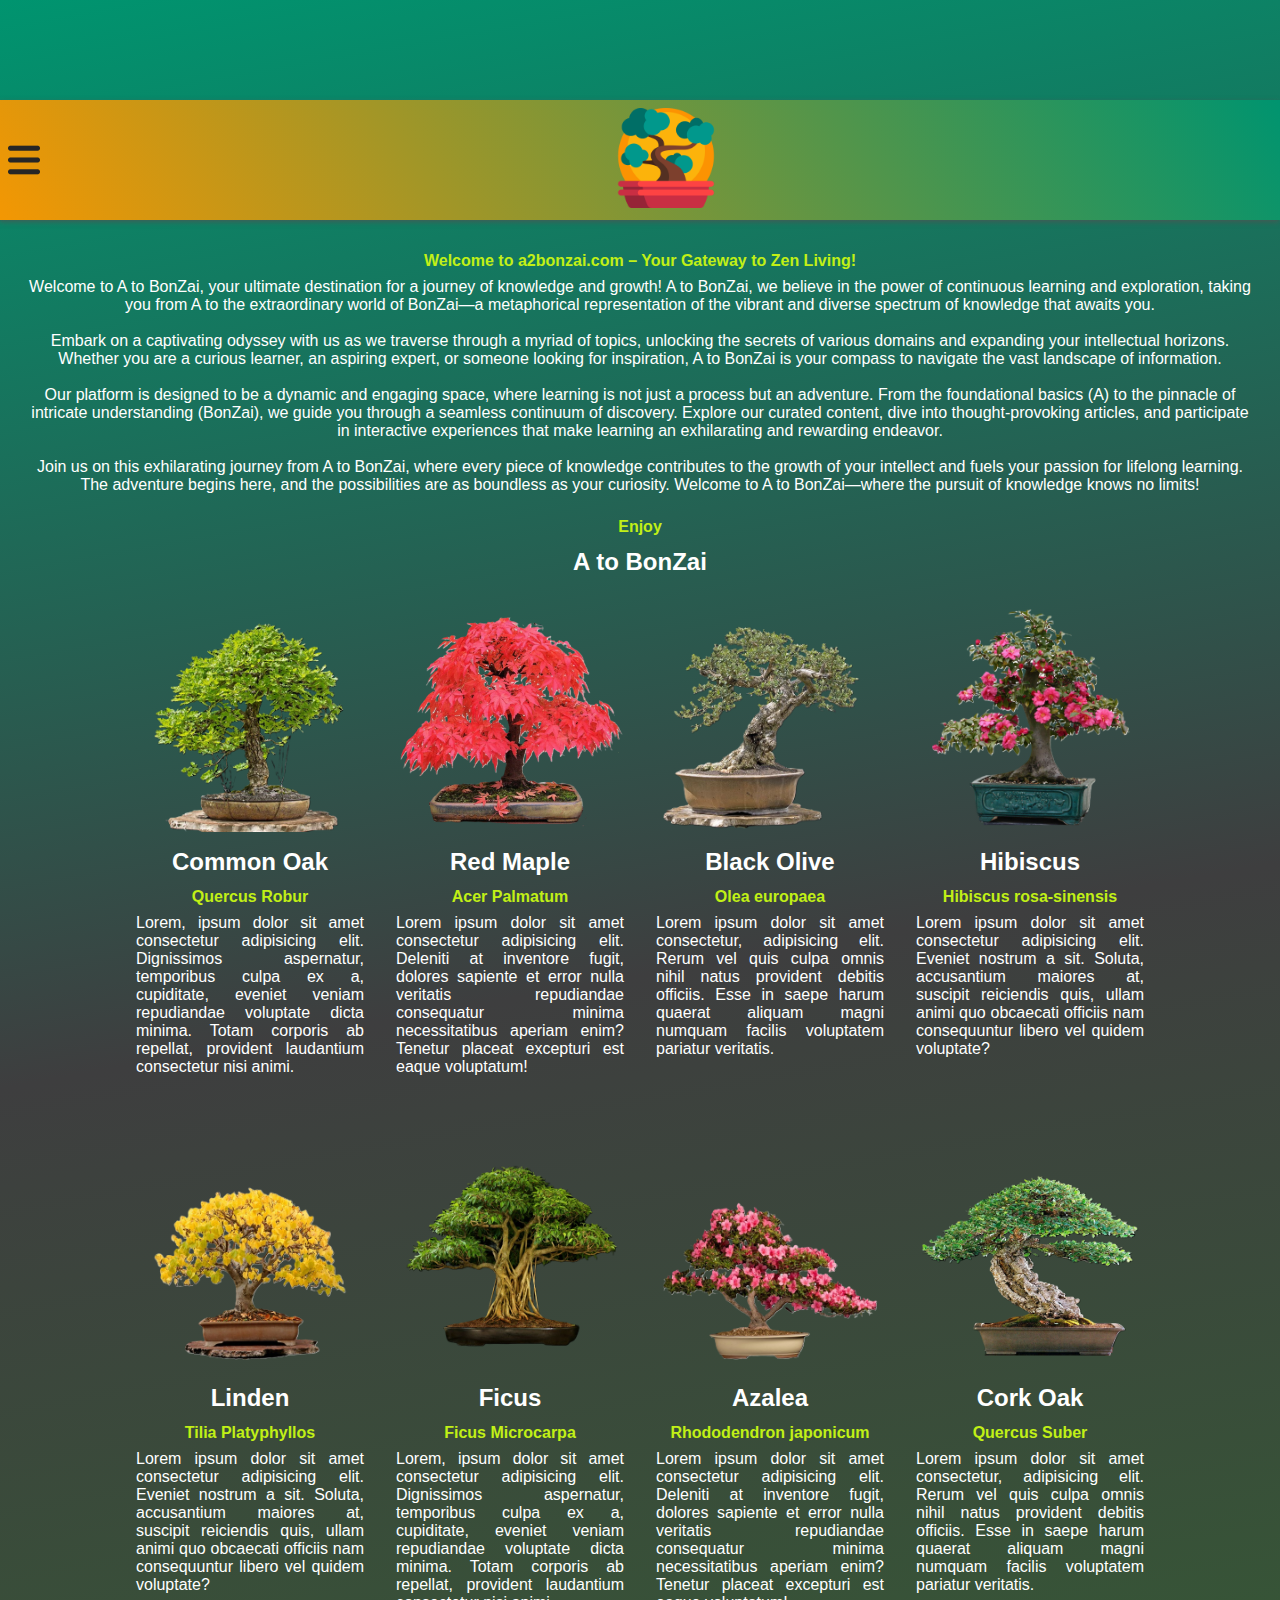
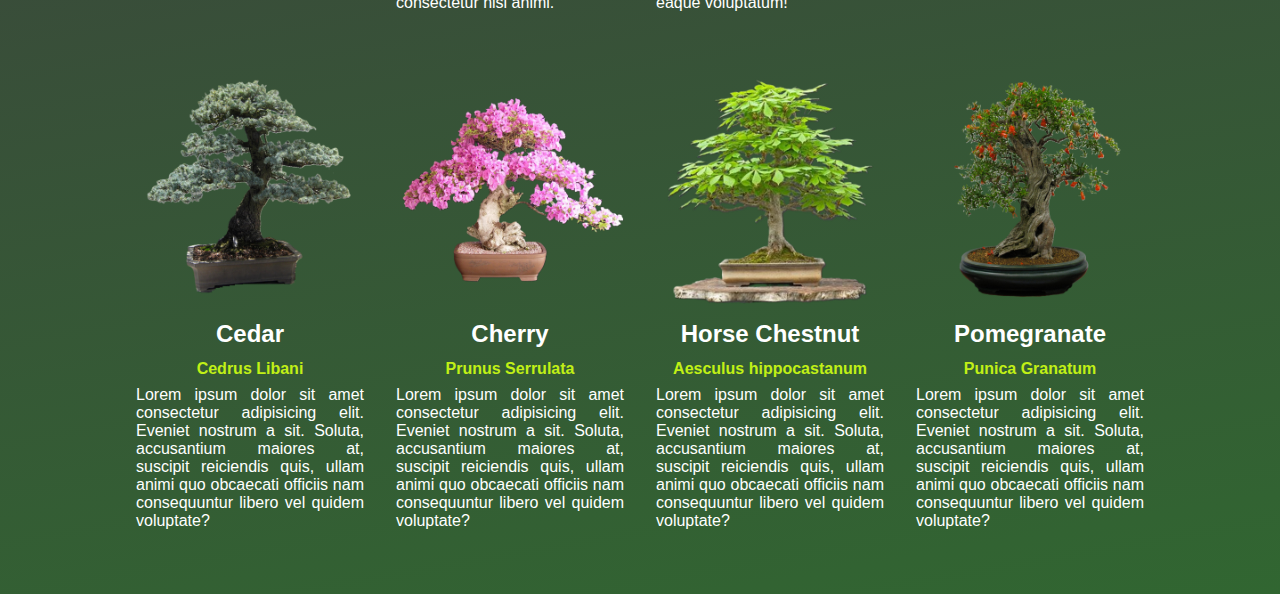
==== commit 2d2e6e2b: "Latest functional Version" ====
--- a/index.html
+++ b/index.html
@@ -51,21 +51,32 @@
 
             </header>
             <main>
+                <section>
                 <h4>Welcome to a2bonzai.com – Your Gateway to Zen Living!</h4>
-                <p>Lorem ipsum dolor sit amet consectetur adipisicing elit. Quos nam, fugiat est sapiente voluptatum
-                    nesciunt quasi
-                    fuga cupiditate aut rem recusandae autem culpa praesentium ratione eligendi sint cumque, vitae
-                    fugit.
+                <p>
+                    Welcome to A to BonZai, your ultimate destination for a journey of knowledge and growth! A to
+                    BonZai, we believe in the power of continuous learning and exploration, taking you from A to the
+                    extraordinary world of BonZai—a metaphorical representation of the vibrant and diverse spectrum of
+                    knowledge that awaits you.<br><br>
+                    Embark on a captivating odyssey with us as we traverse through a myriad of topics, unlocking the
+                    secrets of various domains and expanding your intellectual horizons. Whether you are a curious
+                    learner, an aspiring expert, or someone looking for inspiration, A to BonZai is your compass to
+                    navigate the vast landscape of information.<br><br>
+                    Our platform is designed to be a dynamic and engaging space, where learning is not just a process
+                    but an adventure. From the foundational basics (A) to the pinnacle of intricate understanding
+                    (BonZai), we guide you through a seamless continuum of discovery. Explore our curated content, dive
+                    into thought-provoking articles, and participate in interactive experiences that make learning an
+                    exhilarating and rewarding endeavor.<br><br>
+                    Join us on this exhilarating journey from A to BonZai, where every piece of knowledge contributes to
+                    the growth of your intellect and fuels your passion for lifelong learning. The adventure begins
+                    here, and the possibilities are as boundless as your curiosity. Welcome to A to BonZai—where the
+                    pursuit of knowledge knows no limits!
                 </p>
 
 
                 <section>
-                    <h2>A 2 BonZai</h2>
-                    <p>Lorem ipsum dolor sit amet consectetur adipisicing elit. Consequuntur possimus corrupti quos nisi
-                        <br>soluta sit facilis natus! Nobis amet tempora quisquam ipsa! Vel facilis libero laudantium
-                        rerum,
-                        maxime blanditiis explicabo.
-                    </p>
+                    <h4>Enjoy</h4>
+                    <h2>A to BonZai</h2>
                 </section>
                 <section class="container">
                     <article>
@@ -176,6 +187,7 @@
 
                     <footer id="mainFooter">
                         <p>A 2 BonZai© - 2024</p>
+                        <a href="#top">[Top]</a>
                         <a href="contact.html">Contact</a>
                         <a href="about.html">About us</a>
                         <a href="disclaimer.html">Disclaimer</a>
